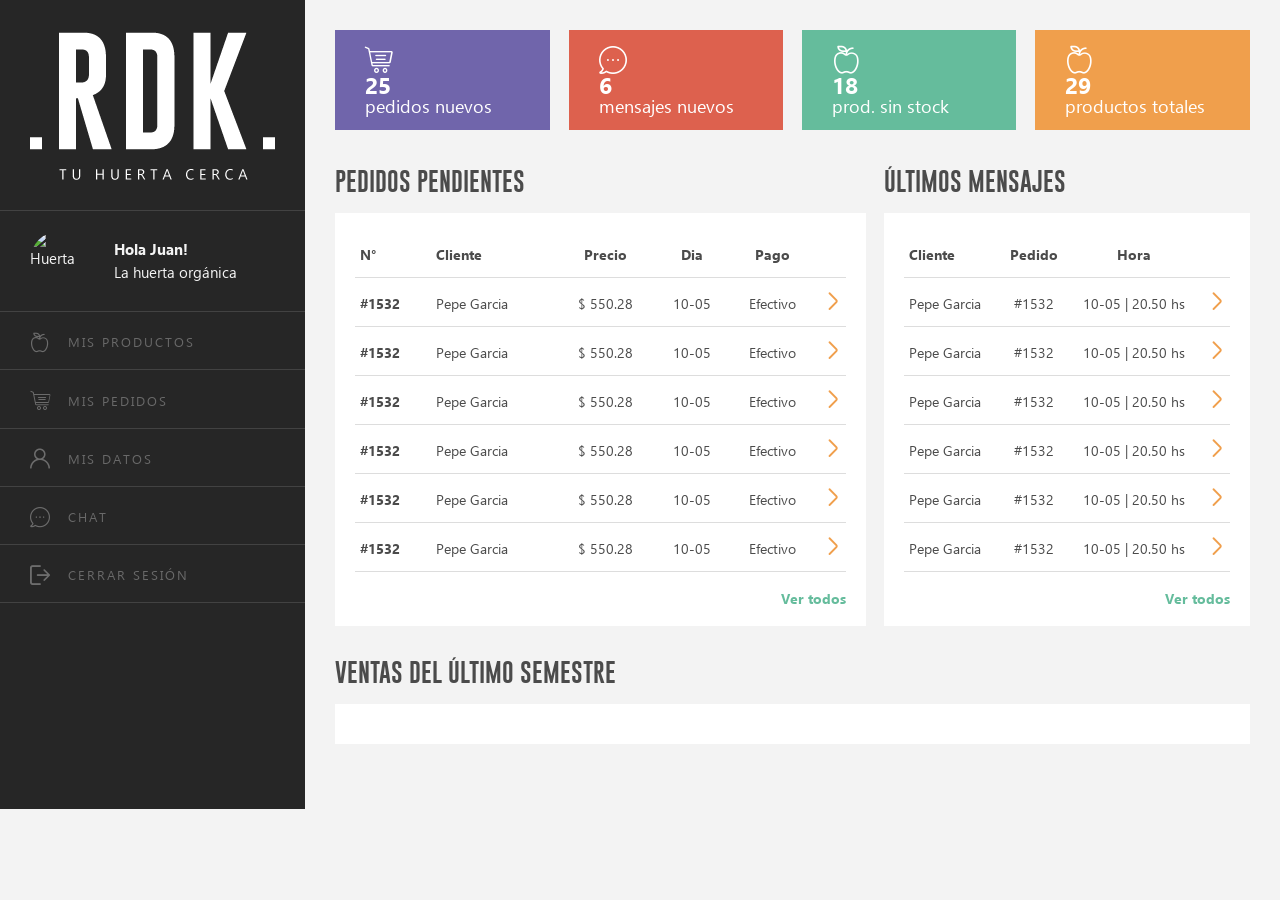
==== production/index.html @ 1de7503f "creacion de entornos de prod y dev" ====
<!DOCTYPE html>
<html>
<head>
	<meta charset="UTF-8">
	
	<title>
		Panel de huertas
	</title>

	<link rel="stylesheet" type="text/css" href="assets/css/main.css">
</head>
<body>
	<div class="dashboard">
		<div class="col-left">
			<h1>
				<a href="index.html">Radiko</a>
			</h1>

			<div class="user">
				<div class="user-photo">
					<img src="" alt="Huerta" />
				</div>
				<div class="user-info">
					<span class="block bold">Hola Juan!</span>
					<span>La huerta orgánica</span>
				</div>
			</div>

			<ul class="menu">
				<li>
					<a href="listado-productos.html">
						<i class="icon icon-fruit"></i>
						<span>Mis productos</span>
					</a>
				</li>
				<li>
					<a href="#">
						<i class="icon icon-cart"></i>
						<span>Mis pedidos</span>
					</a>
				</li>
				<li>
					<a href="#">
						<i class="icon icon-user"></i>
						<span>Mis datos</span>
					</a>
				</li>
				<li>
					<a href="#">
						<i class="icon icon-chat"></i>
						<span>Chat</span>
					</a>
				</li>
				<li>
					<a href="#">
						<i class="icon icon-logout"></i>
						<span>Cerrar sesión</span>
					</a>
				</li>
			</ul>
		</div>

		<div class="col-right">
			<!-- dashboard -->
			<div class="info-top">
				<ul>
					<li>
						<a href="#">
							<span>
								<i class="icon icon-cart"></i>
								<span>
									<span class="bold">25</span>
									pedidos nuevos
								</span>
							</span>
						</a>
					</li>
					<li>
						<a href="#">
							<span>
								<i class="icon icon-chat"></i>
								<span>
									<span class="bold">6</span>
									mensajes nuevos
								</span>
							</span>
						</a>
					</li>
					<li>
						<a href="#">
							<span>
								<i class="icon icon-fruit"></i>
								<span>
									<span class="bold">18</span>
									prod. sin stock
								</span>
							</span>
						</a>
					</li>
					<li>
						<a href="#">
							<span>
								<i class="icon icon-fruit"></i>
								<span>
									<span class="bold">29</span>
									productos totales
								</span>
							</span>
						</a>
					</li>
				</ul>
			</div>

			<div class="flex">
				<div class="col-8">
					
					<h2>Pedidos Pendientes</h2>

					<div class="simple-box">
						<table>
							<thead>
								<tr>
									<th>N°</th>
									<th>Cliente</th>					
									<th class="text-center">Precio</th>
									<th class="text-center">Dia</th>
									<th class="text-center">Pago</th>
									<th></th>
								</tr>
							</thead>
							<tr>
								<td class="bold">#1532</td>
								<td>Pepe Garcia</td>
								<td class="text-center">$ 550.28</td>
								<td class="text-center">10-05</td>
								<td class="text-center">Efectivo</td>
								<td class="text-right">
									<a href="#">
										<i class="icon icon-ch-right"></i>
									</a>
								</td>
							</tr>
							<tr>
								<td class="bold">#1532</td>
								<td>Pepe Garcia</td>
								<td class="text-center">$ 550.28</td>
								<td class="text-center">10-05</td>
								<td class="text-center">Efectivo</td>
								<td class="text-right">
									<a href="#">
										<i class="icon icon-ch-right"></i>
									</a>
								</td>
							</tr>
							<tr>
								<td class="bold">#1532</td>
								<td>Pepe Garcia</td>
								<td class="text-center">$ 550.28</td>
								<td class="text-center">10-05</td>
								<td class="text-center">Efectivo</td>
								<td class="text-right">
									<a href="#">
										<i class="icon icon-ch-right"></i>
									</a>
								</td>
							</tr>
							<tr>
								<td class="bold">#1532</td>
								<td>Pepe Garcia</td>
								<td class="text-center">$ 550.28</td>
								<td class="text-center">10-05</td>
								<td class="text-center">Efectivo</td>
								<td class="text-right">
									<a href="#">
										<i class="icon icon-ch-right"></i>
									</a>
								</td>
							</tr>
							<tr>
								<td class="bold">#1532</td>
								<td>Pepe Garcia</td>
								<td class="text-center">$ 550.28</td>
								<td class="text-center">10-05</td>
								<td class="text-center">Efectivo</td>
								<td class="text-right">
									<a href="#">
										<i class="icon icon-ch-right"></i>
									</a>
								</td>
							</tr>
							<tr>
								<td class="bold">#1532</td>
								<td>Pepe Garcia</td>
								<td class="text-center">$ 550.28</td>
								<td class="text-center">10-05</td>
								<td class="text-center">Efectivo</td>
								<td class="text-right">
									<a href="#">
										<i class="icon icon-ch-right"></i>
									</a>
								</td>
							</tr>
						</table>

						<a href="#" class="basic">Ver todos</a>
					</div>
				</div>

				<div class="col-4">		

					<h2>Últimos mensajes</h2>				

					<div class="simple-box">
						<table>
							<thead>
								<tr>
									<th>Cliente</th>
									<th class="text-center">Pedido</th>
									<th class="text-center">Hora</th>
									<th></th>
								</tr>
							</thead>
							<tr>
								<td>Pepe Garcia</td>
								<td class="text-center">#1532</td>
								<td class="text-center">10-05 | 20.50 hs</td>
								<td class="text-right">
									<a href="#">
										<i class="icon icon-ch-right"></i>
									</a>
								</td>
							</tr>
							<tr>
								<td>Pepe Garcia</td>
								<td class="text-center">#1532</td>
								<td class="text-center">10-05 | 20.50 hs</td>
								<td class="text-right">
									<a href="#">
										<i class="icon icon-ch-right"></i>
									</a>
								</td>
							</tr>
							<tr>
								<td>Pepe Garcia</td>
								<td class="text-center">#1532</td>
								<td class="text-center">10-05 | 20.50 hs</td>
								<td class="text-right">
									<a href="#">
										<i class="icon icon-ch-right"></i>
									</a>
								</td>
							</tr>
							<tr>
								<td>Pepe Garcia</td>
								<td class="text-center">#1532</td>
								<td class="text-center">10-05 | 20.50 hs</td>
								<td class="text-right">
									<a href="#">
										<i class="icon icon-ch-right"></i>
									</a>
								</td>
							</tr>
							<tr>
								<td>Pepe Garcia</td>
								<td class="text-center">#1532</td>
								<td class="text-center">10-05 | 20.50 hs</td>
								<td class="text-right">
									<a href="#">
										<i class="icon icon-ch-right"></i>
									</a>
								</td>
							</tr>
							<tr>
								<td>Pepe Garcia</td>
								<td class="text-center">#1532</td>
								<td class="text-center">10-05 | 20.50 hs</td>
								<td class="text-right">
									<a href="#">
										<i class="icon icon-ch-right"></i>
									</a>
								</td>
							</tr>
						</table>

						<a href="#" class="basic">Ver todos</a>
					</div>
				</div>
			</div>

			<div class="">
				<h2>Ventas del último semestre</h2>
				<div class="simple-box">

					
				</div>
			</div>
		</div>
	</div>
</body>
</html>
---- production/assets/css/main.css ----
@charset "UTF-8";
/* http://meyerweb.com/eric/tools/css/reset/ 
   v2.0 | 20110126
   License: none (public domain)
*/
html, body, div, span, applet, object, iframe, h1, h2, h3, h4, h5, h6, p, blockquote, pre, a, abbr, acronym, address, big, cite, code, del, dfn, em, img, ins, kbd, q, s, samp, small, strike, strong, sub, sup, tt, var, b, u, i, center, dl, dt, dd, ol, ul, li, fieldset, form, label, legend, table, caption, tbody, tfoot, thead, tr, th, td, article, aside, canvas, details, embed, figure, figcaption, footer, header, hgroup, menu, nav, output, ruby, section, summary, time, mark, audio, video {
  margin: 0;
  padding: 0;
  border: 0;
  font-size: 100%;
  font: inherit;
  vertical-align: baseline;
}

/* HTML5 display-role reset for older browsers */
article, aside, details, figcaption, figure, footer, header, hgroup, menu, nav, section {
  display: block;
}

body {
  line-height: 1;
}

ol, ul {
  list-style: none;
}

blockquote, q {
  quotes: none;
}

blockquote:before, blockquote:after {
  content: "";
  content: none;
}

q:before, q:after {
  content: "";
  content: none;
}

table {
  border-collapse: collapse;
  border-spacing: 0;
}

/* Tipografias */
/* Colores */
@font-face {
  font-family: "Gobold";
  src: url("../fonts/gobold_regular-webfont.eot");
  src: url("../fonts/gobold_regular-webfont.eot?#iefix") format("embedded-opentype"), url("../fonts/gobold_regular-webfont.woff2") format("woff2"), url("../fonts/gobold_regular-webfont.woff") format("woff"), url("../fonts/gobold_regular-webfont.svg#goboldregular") format("svg");
  font-weight: normal;
  font-style: normal;
}
@font-face {
  font-family: "Ebrima-Bold";
  src: url("../fonts/Ebrima-Bold.eot");
  src: url("../fonts/Ebrima-Bold.eot?#iefix") format("embedded-opentype"), url("../fonts/Ebrima-Bold.woff2") format("woff2"), url("../fonts/Ebrima-Bold.woff") format("woff"), url("../fonts/Ebrima-Bold.ttf") format("truetype"), url("../fonts/Ebrima-Bold.svg#Ebrima-Bold") format("svg");
  font-weight: bold;
  font-style: normal;
}
@font-face {
  font-family: "Ebrima";
  src: url("../fonts/Ebrima.eot");
  src: url("../fonts/Ebrima.eot?#iefix") format("embedded-opentype"), url("../fonts/Ebrima.woff2") format("woff2"), url("../fonts/Ebrima.woff") format("woff"), url("../fonts/Ebrima.ttf") format("truetype"), url("../fonts/Ebrima.svg#Ebrima") format("svg");
  font-weight: normal;
  font-style: normal;
}
@font-face {
  font-family: "icomoon";
  src: url("../fonts/icomoon.eot");
  src: url("../fonts/icomoon.eot#iefix") format("embedded-opentype"), url("../fonts/icomoon.ttf") format("truetype"), url("../fonts/icomoon.woff") format("woff"), url("../fonts/icomoon.svg#icomoon") format("svg");
  font-weight: normal;
  font-style: normal;
}
[class^=icon-], [class*=" icon-"] {
  /* use !important to prevent issues with browser extensions that change fonts */
  font-family: "icomoon" !important;
  speak: none;
  font-style: normal;
  font-weight: normal;
  font-variant: normal;
  text-transform: none;
  line-height: 1;
  /* Better Font Rendering =========== */
  -webkit-font-smoothing: antialiased;
  -moz-osx-font-smoothing: grayscale;
}

.icon-ch-right:before {
  content: "";
}

.icon-logout:before {
  content: "";
}

.icon-cart:before {
  content: "";
}

.icon-fruit:before {
  content: "";
}

.icon-user:before {
  content: "";
}

.icon-chat:before {
  content: "";
}

* {
  padding: 0;
  margin: 0;
  box-shadow: border-box;
}

body {
  font-size: 14px;
  font-family: "Ebrima", sans-serif;
  color: #4b4b4b;
  background: #F3F3F3;
}

a,
button {
  outline: none;
  text-decoration: none;
  transition: 0.3s;
}

a.basic {
  font-family: "Ebrima-Bold", sans-serif;
  color: #65bc9c;
}

.text-center {
  text-align: center !important;
}

h2 {
  font-size: 23px;
  color: #4b4b4b;
  text-transform: uppercase;
  font-family: "Gobold", sans-serif;
  margin-bottom: 20px;
}

.bold {
  font-family: "Ebrima-Bold", sans-serif;
}

.block {
  display: block;
}

.flex {
  display: -webkit-box;
  display: -ms-flexbox;
  display: flex;
  -webkit-box-align: center;
  -ms-flex-align: center;
  align-items: center;
  -webkit-box-pack: justify;
  -ms-flex-pack: justify;
  justify-content: space-between;
}
.flex .col-8 {
  width: 58%;
}
.flex .col-4 {
  width: 40%;
}

.dashboard {
  display: -webkit-box;
  display: -ms-flexbox;
  display: flex;
}
.dashboard .col-left {
  background: #262626;
  width: 20%;
  max-width: 250px;
  padding: 30px;
}
.dashboard .col-right {
  background: #F3F3F3;
  width: 80%;
  padding: 30px;
}

.btn {
  display: inline-block;
  line-height: 50px;
  font-size: 14px;
  text-transform: uppercase;
  color: #FFFFFF;
  padding: 0 15px;
  border: 0;
  background: #262626;
}

.btn-primary {
  background: #7065ab;
}

.btn-secondary {
  background: #dd614e;
}

.btn-terciary {
  background: #65bc9c;
}

h1 a {
  display: block;
  width: 245px;
  height: 150px;
  background: url(../img/logo.png) no-repeat 0 0 transparent;
  font-size: 0;
  color: transparent;
}

.user {
  color: #F3F3F3;
  font-size: 15px;
  line-height: 150%;
  border-top: 1px solid #424242;
  margin: 30px -30px 0;
  padding: 20px 30px;
}
.user .user-photo {
  width: 60px;
  height: 60px;
  margin-right: 20px;
  border-radius: 50%;
  overflow: hidden;
}
.user .user-photo img {
  width: 100%;
  height: auto;
}
.user .user-photo,
.user .user-info {
  vertical-align: middle;
  display: inline-block;
}

.menu {
  margin: 0 -30px;
}
.menu li {
  border-bottom: 1px solid #424242;
}
.menu li:first-child {
  border-top: 1px solid #424242;
}
.menu li i {
  color: #F3F3F3;
  font-size: 20px;
  display: inline-block;
  vertical-align: middle;
  margin-right: 10px;
  color: #6d6d6d;
  fill: #6d6d6d;
}
.menu li i + span {
  display: inline-block;
  vertical-align: middle;
}
.menu a {
  color: #696969;
  letter-spacing: 2px;
  display: block;
  padding: 0 30px;
  text-transform: uppercase;
  font-size: 13px;
  line-height: 55px;
}
.menu .active {
  background: #303030;
}

.info-top {
  width: 100%;
  margin-bottom: 40px;
}
.info-top ul {
  display: flex;
  margin: 0 -1%;
}
.info-top li {
  width: 24%;
  margin: 0 1%;
}
.info-top li i {
  font-size: 28px;
  margin-right: 20px;
  color: #FFFFFF;
  fill: #FFFFFF;
}
.info-top li i,
.info-top li i + span {
  vertical-align: middle;
  display: inline-block;
}
.info-top li span span span {
  display: block;
  font-size: 23px;
}
.info-top li:nth-child(4n+1) {
  background-color: #7065ab;
}
.info-top li:nth-child(4n+2) {
  background-color: #dd614e;
}
.info-top li:nth-child(4n+3) {
  background-color: #65bc9c;
}
.info-top li:nth-child(4n+4) {
  background-color: #f09f4c;
}
.info-top a {
  font-size: 18px;
  height: 100px;
  padding: 0 30px;
  display: -webkit-box;
  display: -ms-flexbox;
  display: flex;
  -webkit-box-align: center;
  -ms-flex-align: center;
  align-items: center;
  color: #FFFFFF;
}

.simple-box {
  background: #FFFFFF;
  margin-bottom: 35px;
  padding: 20px;
  overflow: hidden;
}
.simple-box table {
  width: 100%;
  margin-bottom: 20px;
}
.simple-box table td,
.simple-box table th {
  padding: 15px 5px;
  text-align: left;
  border-bottom: 1px solid #ddd;
}
.simple-box table th {
  font-weight: bold;
  font-family: "Ebrima-Bold", sans-serif;
}
.simple-box table tr td:last-child,
.simple-box table tr th:last-child {
  text-align: right;
  width: 20px;
}
.simple-box table tr td:last-child i,
.simple-box table tr th:last-child i {
  font-size: 17px;
  font-weight: bold;
  color: #f09f4c;
  fill: #f09f4c;
}
.simple-box .basic {
  float: right;
}

/*# sourceMappingURL=assets/css/main.css.map */
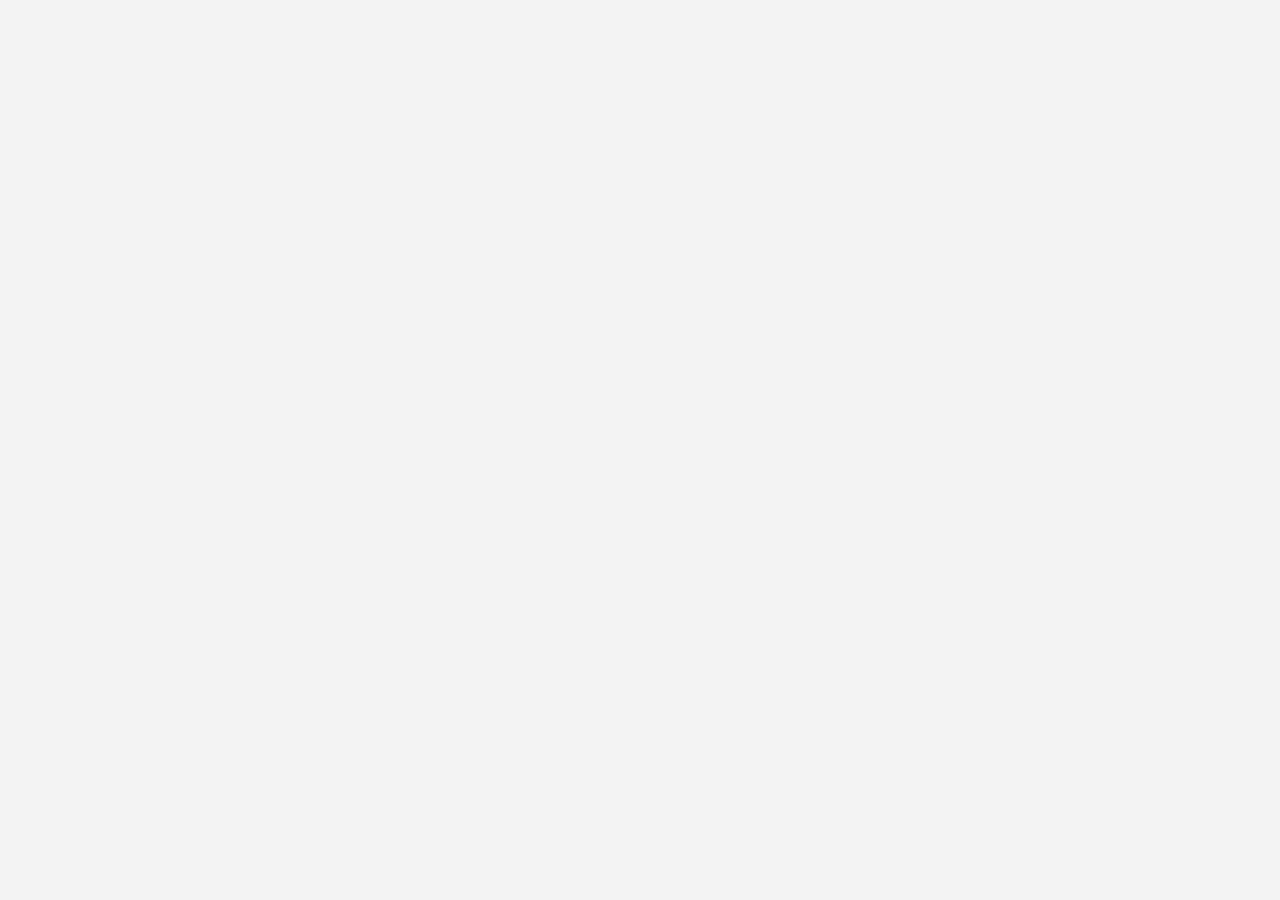
==== commit fd030362: "se integra con el diseño" ====
--- a/production/index.html
+++ b/production/index.html
@@ -1,300 +1,25 @@
-<!DOCTYPE html>
-<html>
+<!doctype html>
+<html lang="en">
 <head>
-	<meta charset="UTF-8">
-	
-	<title>
-		Panel de huertas
-	</title>
 
+	<meta charset="utf-8">
+	<meta name="viewport" content="width=device-width, initial-scale=1, shrink-to-fit=no">
+
+	<title>Radiko - Panel de huertas</title>
 	<link rel="stylesheet" type="text/css" href="assets/css/main.css">
 </head>
 <body>
-	<div class="dashboard">
-		<div class="col-left">
-			<h1>
-				<a href="index.html">Radiko</a>
-			</h1>
 
-			<div class="user">
-				<div class="user-photo">
-					<img src="" alt="Huerta" />
-				</div>
-				<div class="user-info">
-					<span class="block bold">Hola Juan!</span>
-					<span>La huerta orgánica</span>
-				</div>
-			</div>
+	<!-- Definimos el contenedor para Vue. -->
+	<div id="app"></div>
 
-			<ul class="menu">
-				<li>
-					<a href="listado-productos.html">
-						<i class="icon icon-fruit"></i>
-						<span>Mis productos</span>
-					</a>
-				</li>
-				<li>
-					<a href="#">
-						<i class="icon icon-cart"></i>
-						<span>Mis pedidos</span>
-					</a>
-				</li>
-				<li>
-					<a href="#">
-						<i class="icon icon-user"></i>
-						<span>Mis datos</span>
-					</a>
-				</li>
-				<li>
-					<a href="#">
-						<i class="icon icon-chat"></i>
-						<span>Chat</span>
-					</a>
-				</li>
-				<li>
-					<a href="#">
-						<i class="icon icon-logout"></i>
-						<span>Cerrar sesión</span>
-					</a>
-				</li>
-			</ul>
-		</div>
+	<!-- VueJS -->
+	<script src="https://cdn.jsdelivr.net/npm/vue@2.5.17/dist/vue.js"></script>
 
-		<div class="col-right">
-			<!-- dashboard -->
-			<div class="info-top">
-				<ul>
-					<li>
-						<a href="#">
-							<span>
-								<i class="icon icon-cart"></i>
-								<span>
-									<span class="bold">25</span>
-									pedidos nuevos
-								</span>
-							</span>
-						</a>
-					</li>
-					<li>
-						<a href="#">
-							<span>
-								<i class="icon icon-chat"></i>
-								<span>
-									<span class="bold">6</span>
-									mensajes nuevos
-								</span>
-							</span>
-						</a>
-					</li>
-					<li>
-						<a href="#">
-							<span>
-								<i class="icon icon-fruit"></i>
-								<span>
-									<span class="bold">18</span>
-									prod. sin stock
-								</span>
-							</span>
-						</a>
-					</li>
-					<li>
-						<a href="#">
-							<span>
-								<i class="icon icon-fruit"></i>
-								<span>
-									<span class="bold">29</span>
-									productos totales
-								</span>
-							</span>
-						</a>
-					</li>
-				</ul>
-			</div>
+	<!-- Vue Router -->
+	<script src="https://unpkg.com/vue-router/dist/vue-router.js"></script>
 
-			<div class="flex">
-				<div class="col-8">
-					
-					<h2>Pedidos Pendientes</h2>
-
-					<div class="simple-box">
-						<table>
-							<thead>
-								<tr>
-									<th>N°</th>
-									<th>Cliente</th>					
-									<th class="text-center">Precio</th>
-									<th class="text-center">Dia</th>
-									<th class="text-center">Pago</th>
-									<th></th>
-								</tr>
-							</thead>
-							<tr>
-								<td class="bold">#1532</td>
-								<td>Pepe Garcia</td>
-								<td class="text-center">$ 550.28</td>
-								<td class="text-center">10-05</td>
-								<td class="text-center">Efectivo</td>
-								<td class="text-right">
-									<a href="#">
-										<i class="icon icon-ch-right"></i>
-									</a>
-								</td>
-							</tr>
-							<tr>
-								<td class="bold">#1532</td>
-								<td>Pepe Garcia</td>
-								<td class="text-center">$ 550.28</td>
-								<td class="text-center">10-05</td>
-								<td class="text-center">Efectivo</td>
-								<td class="text-right">
-									<a href="#">
-										<i class="icon icon-ch-right"></i>
-									</a>
-								</td>
-							</tr>
-							<tr>
-								<td class="bold">#1532</td>
-								<td>Pepe Garcia</td>
-								<td class="text-center">$ 550.28</td>
-								<td class="text-center">10-05</td>
-								<td class="text-center">Efectivo</td>
-								<td class="text-right">
-									<a href="#">
-										<i class="icon icon-ch-right"></i>
-									</a>
-								</td>
-							</tr>
-							<tr>
-								<td class="bold">#1532</td>
-								<td>Pepe Garcia</td>
-								<td class="text-center">$ 550.28</td>
-								<td class="text-center">10-05</td>
-								<td class="text-center">Efectivo</td>
-								<td class="text-right">
-									<a href="#">
-										<i class="icon icon-ch-right"></i>
-									</a>
-								</td>
-							</tr>
-							<tr>
-								<td class="bold">#1532</td>
-								<td>Pepe Garcia</td>
-								<td class="text-center">$ 550.28</td>
-								<td class="text-center">10-05</td>
-								<td class="text-center">Efectivo</td>
-								<td class="text-right">
-									<a href="#">
-										<i class="icon icon-ch-right"></i>
-									</a>
-								</td>
-							</tr>
-							<tr>
-								<td class="bold">#1532</td>
-								<td>Pepe Garcia</td>
-								<td class="text-center">$ 550.28</td>
-								<td class="text-center">10-05</td>
-								<td class="text-center">Efectivo</td>
-								<td class="text-right">
-									<a href="#">
-										<i class="icon icon-ch-right"></i>
-									</a>
-								</td>
-							</tr>
-						</table>
-
-						<a href="#" class="basic">Ver todos</a>
-					</div>
-				</div>
-
-				<div class="col-4">		
-
-					<h2>Últimos mensajes</h2>				
-
-					<div class="simple-box">
-						<table>
-							<thead>
-								<tr>
-									<th>Cliente</th>
-									<th class="text-center">Pedido</th>
-									<th class="text-center">Hora</th>
-									<th></th>
-								</tr>
-							</thead>
-							<tr>
-								<td>Pepe Garcia</td>
-								<td class="text-center">#1532</td>
-								<td class="text-center">10-05 | 20.50 hs</td>
-								<td class="text-right">
-									<a href="#">
-										<i class="icon icon-ch-right"></i>
-									</a>
-								</td>
-							</tr>
-							<tr>
-								<td>Pepe Garcia</td>
-								<td class="text-center">#1532</td>
-								<td class="text-center">10-05 | 20.50 hs</td>
-								<td class="text-right">
-									<a href="#">
-										<i class="icon icon-ch-right"></i>
-									</a>
-								</td>
-							</tr>
-							<tr>
-								<td>Pepe Garcia</td>
-								<td class="text-center">#1532</td>
-								<td class="text-center">10-05 | 20.50 hs</td>
-								<td class="text-right">
-									<a href="#">
-										<i class="icon icon-ch-right"></i>
-									</a>
-								</td>
-							</tr>
-							<tr>
-								<td>Pepe Garcia</td>
-								<td class="text-center">#1532</td>
-								<td class="text-center">10-05 | 20.50 hs</td>
-								<td class="text-right">
-									<a href="#">
-										<i class="icon icon-ch-right"></i>
-									</a>
-								</td>
-							</tr>
-							<tr>
-								<td>Pepe Garcia</td>
-								<td class="text-center">#1532</td>
-								<td class="text-center">10-05 | 20.50 hs</td>
-								<td class="text-right">
-									<a href="#">
-										<i class="icon icon-ch-right"></i>
-									</a>
-								</td>
-							</tr>
-							<tr>
-								<td>Pepe Garcia</td>
-								<td class="text-center">#1532</td>
-								<td class="text-center">10-05 | 20.50 hs</td>
-								<td class="text-right">
-									<a href="#">
-										<i class="icon icon-ch-right"></i>
-									</a>
-								</td>
-							</tr>
-						</table>
-
-						<a href="#" class="basic">Ver todos</a>
-					</div>
-				</div>
-			</div>
-
-			<div class="">
-				<h2>Ventas del último semestre</h2>
-				<div class="simple-box">
-
-					
-				</div>
-			</div>
-		</div>
-	</div>
+	<script src="js/main.js"></script>
+	
 </body>
 </html>
--- a/production/assets/css/main.css
+++ b/production/assets/css/main.css
@@ -149,6 +149,14 @@
   margin-bottom: 20px;
 }
 
+h3 {
+  font-size: 20px;
+  color: #4b4b4b;
+  text-transform: uppercase;
+  font-family: "Gobold", sans-serif;
+  margin-bottom: 20px;
+}
+
 .bold {
   font-family: "Ebrima-Bold", sans-serif;
 }
@@ -175,6 +183,13 @@
   width: 40%;
 }
 
+.flex-top {
+  -webkit-box-align: start;
+  -ms-flex-align: start;
+  -ms-grid-row-align: flex-start;
+  align-items: flex-start;
+}
+
 .dashboard {
   display: -webkit-box;
   display: -ms-flexbox;
@@ -185,34 +200,64 @@
   width: 20%;
   max-width: 250px;
   padding: 30px;
+  min-height: 100vh;
 }
 .dashboard .col-right {
   background: #F3F3F3;
   width: 80%;
   padding: 30px;
+  min-height: 100vh;
+}
+
+.simple-page .simple-box {
+  margin-top: 25px;
 }
 
 .btn {
   display: inline-block;
-  line-height: 50px;
-  font-size: 14px;
+  line-height: 35px;
+  font-size: 13px;
   text-transform: uppercase;
   color: #FFFFFF;
   padding: 0 15px;
   border: 0;
   background: #262626;
+  transition: 0.3s;
+}
+
+.btn:hover {
+  opacity: 0.8;
+}
+
+.btn-lg {
+  font-size: 15px;
+  line-height: 50px;
 }
 
 .btn-primary {
   background: #7065ab;
+  border-bottom: 3px solid #534699;
 }
 
 .btn-secondary {
   background: #dd614e;
+  border-bottom: 3px solid #ab3b2a;
 }
 
 .btn-terciary {
   background: #65bc9c;
+  border-bottom: 3px solid #2f6d56;
+}
+
+.cta-abs {
+  position: absolute;
+  right: 30px;
+  top: 25px;
+}
+
+.table-b tr td:last-child,
+.table-b tr th:last-child {
+  width: 240px;
 }
 
 h1 a {
@@ -234,10 +279,8 @@
 }
 .user .user-photo {
   width: 60px;
-  height: 60px;
+  height: auto;
   margin-right: 20px;
-  border-radius: 50%;
-  overflow: hidden;
 }
 .user .user-photo img {
   width: 100%;
@@ -259,7 +302,6 @@
   border-top: 1px solid #424242;
 }
 .menu li i {
-  color: #F3F3F3;
   font-size: 20px;
   display: inline-block;
   vertical-align: middle;
@@ -281,7 +323,23 @@
   line-height: 55px;
 }
 .menu .active {
-  background: #303030;
+  background: #1b1b1b;
+}
+.menu .active + .submenu {
+  display: block;
+}
+
+.submenu {
+  display: none;
+}
+.submenu li {
+  border-bottom: 0;
+}
+.submenu a {
+  background: #1b1b1b;
+  font-size: 11px;
+  padding-left: 65px;
+  line-height: 45px;
 }
 
 .info-top {
@@ -336,21 +394,66 @@
   color: #FFFFFF;
 }
 
+.simple-box.product {
+  margin: 0;
+}
+.simple-box.product h2 {
+  font-size: 30px;
+}
+
+.product-left {
+  width: 50%;
+}
+
+.product-right {
+  width: 49%;
+}
+
+.product-photo img {
+  max-width: 100%;
+  height: 360px;
+}
+
+.product-info {
+  margin-top: 25px;
+}
+.product-info p {
+  line-height: 150%;
+}
+
+.product-bottom {
+  margin-top: 25px;
+}
+
+.stock-ok {
+  color: #65bc9c;
+}
+
+.stock-no {
+  color: #dd614e;
+}
+
 .simple-box {
   background: #FFFFFF;
   margin-bottom: 35px;
+  padding: 20px 0 0 0;
+  overflow: hidden;
+}
+.simple-box.box-a {
   padding: 20px;
-  overflow: hidden;
 }
 .simple-box table {
   width: 100%;
-  margin-bottom: 20px;
 }
 .simple-box table td,
 .simple-box table th {
-  padding: 15px 5px;
+  padding: 10px 15px;
   text-align: left;
   border-bottom: 1px solid #ddd;
+  transition: 0.3s;
+}
+.simple-box table th {
+  padding-top: 0;
 }
 .simple-box table th {
   font-weight: bold;
@@ -368,6 +471,30 @@
   color: #f09f4c;
   fill: #f09f4c;
 }
+.simple-box table tr:hover td,
+.simple-box table tr:hover th {
+  background: #f1f1f1;
+}
+.simple-box .table-a {
+  margin-bottom: 20px;
+}
+.simple-box .table-a td,
+.simple-box .table-a th {
+  padding: 15px;
+}
+.simple-box .table-b tr td:last-child,
+.simple-box .table-b tr th:last-child {
+  width: 240px;
+  text-align: left;
+}
+.simple-box .table-c td,
+.simple-box .table-c th {
+  padding: 20px 15px;
+}
+.simple-box .table-c tr td:last-child,
+.simple-box .table-c tr th:last-child {
+  width: auto;
+}
 .simple-box .basic {
   float: right;
 }
